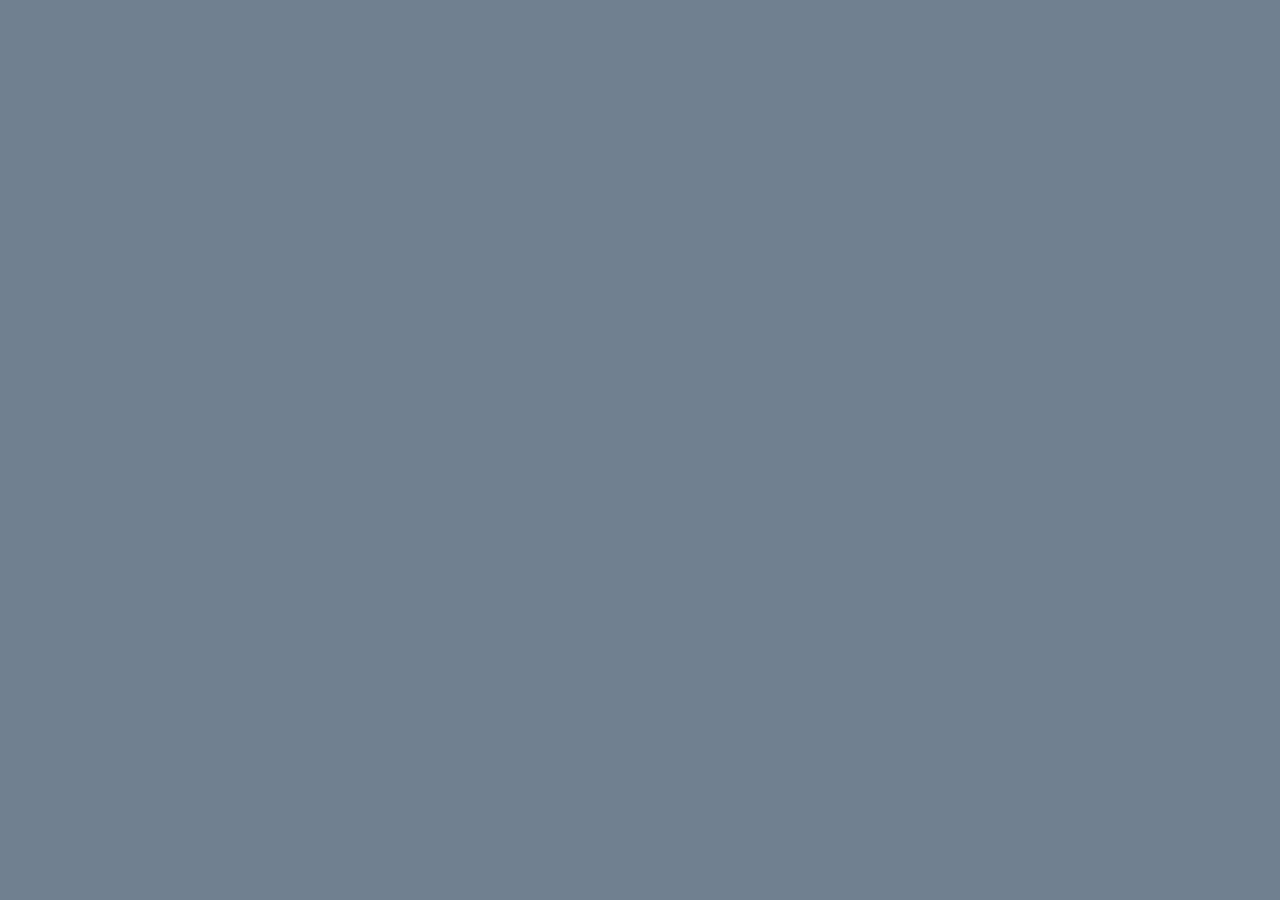
==== variables.html @ 76923020 "first commit" ====
<!DOCTYPE html>
<html lang="en">
<head>
    <meta charset="UTF-8">
    <meta name="viewport" content="width=device-width, initial-scale=1.0">
    <title>Variables</title>

    <style>
        body {
            background-color: slategray;
        }
    </style>
</head>
<body>
    <!-- varibles can be delaredin three ways which are; var let and const -->









    <script>
        // var name = 'Von'
        // console.log(name);
        
        // var name = 'Durk'
        // console.log(name);



        // let age = 30
        // console.log(name);
        
        // let agetwo = 20
        // console.log(name);

        let name = 'Central';
        let course = 'fighter';
        let age = 25
        let relationShipStatus = 'widowed'
        console.log(name,course,age,relationshipstatus);
        
        let userName = 3
    </script>
</body>
</html>
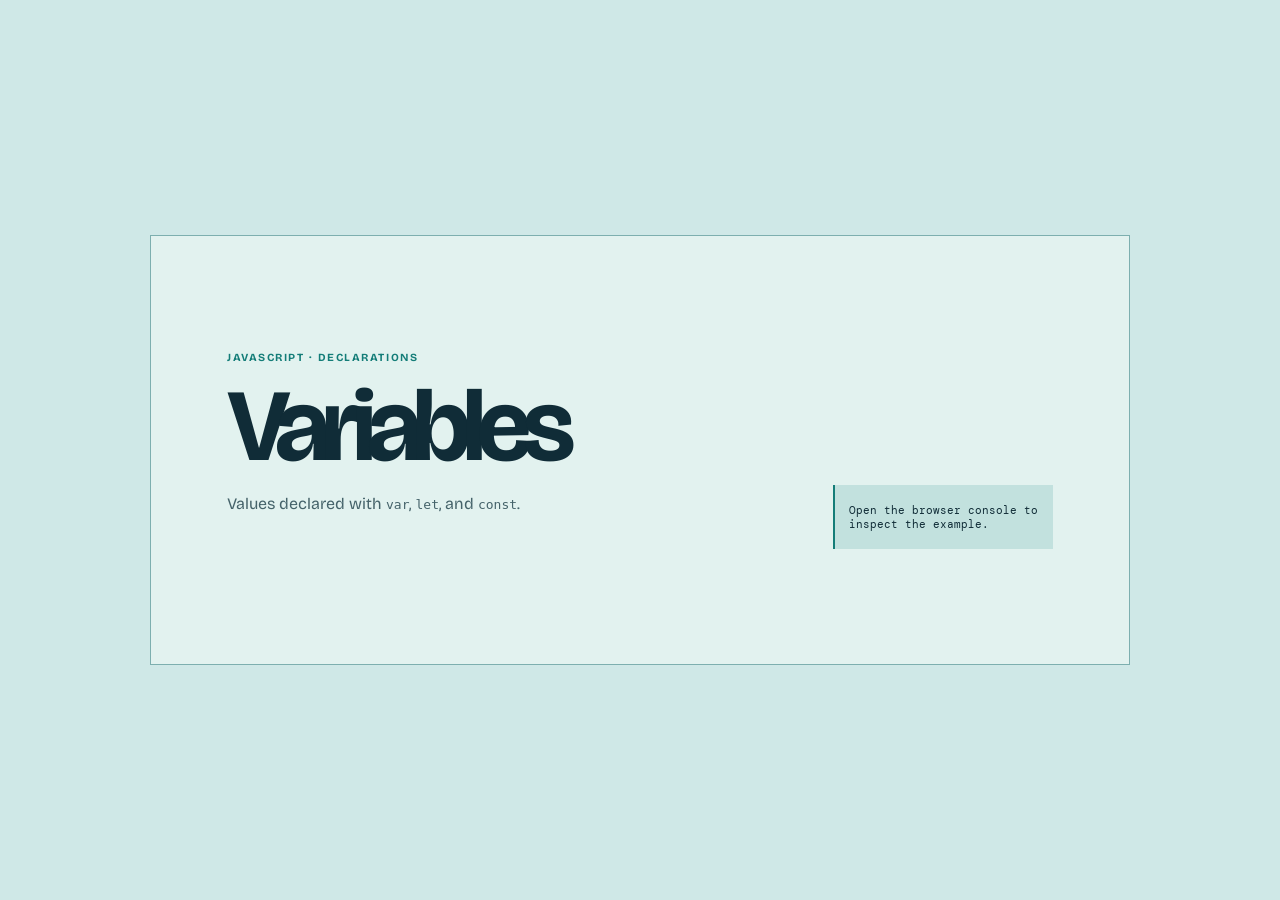
==== commit 4c7c955a: "Redesign variables page" ====
--- a/variables.html
+++ b/variables.html
@@ -3,24 +3,18 @@
 <head>
     <meta charset="UTF-8">
     <meta name="viewport" content="width=device-width, initial-scale=1.0">
+    <meta name="theme-color" content="#CFE8E7">
     <title>Variables</title>
-
-    <style>
-        body {
-            background-color: slategray;
-        }
-    </style>
+    <link rel="stylesheet" href="styles.css">
 </head>
 <body>
+    <main class="lesson-sheet">
+        <p class="eyebrow">JavaScript · declarations</p>
+        <h1>Variables</h1>
+        <p>Values declared with <code>var</code>, <code>let</code>, and <code>const</code>.</p>
+        <p class="console-note">Open the browser console to inspect the example.</p>
+    </main>
     <!-- varibles can be delaredin three ways which are; var let and const -->
-
-
-
-
-
-
-
-
 
     <script>
         // var name = 'Von'
--- a/styles.css
+++ b/styles.css
@@ -0,0 +1,67 @@
+@import url("https://fonts.googleapis.com/css2?family=Bricolage+Grotesque:opsz,wght@12..96,400;12..96,500;12..96,600;12..96,700&family=DM+Mono:wght@400;500&display=swap");
+
+* { box-sizing: border-box; }
+
+body {
+    min-height: 100vh;
+    margin: 0;
+    display: grid;
+    place-items: center;
+    padding: 24px;
+    color: #102c37;
+    background: #cfe8e7;
+    font-family: "Bricolage Grotesque", sans-serif;
+}
+
+.lesson-sheet {
+    width: min(100%, 980px);
+    min-height: 430px;
+    display: grid;
+    grid-template-columns: minmax(0, 1fr) 220px;
+    align-content: center;
+    column-gap: 48px;
+    padding: clamp(30px, 8vw, 76px);
+    border: 1px solid #7dafaf;
+    background: #e2f2ef;
+}
+
+.eyebrow {
+    margin: 0 0 18px;
+    color: #147d78;
+    font-size: .68rem;
+    font-weight: 700;
+    letter-spacing: .14em;
+    text-transform: uppercase;
+}
+
+h1 {
+    margin: 0;
+    grid-column: 1;
+    font: 700 clamp(3.2rem, 10vw, 6.4rem)/.88 "Bricolage Grotesque", sans-serif;
+    letter-spacing: -.085em;
+}
+
+.lesson-sheet > p:not(.eyebrow):not(.console-note) {
+    grid-column: 1;
+    margin: 18px 0 32px;
+    color: #45636a;
+    line-height: 1.7;
+}
+
+.console-note {
+    grid-column: 2;
+    grid-row: 2 / span 2;
+    align-self: end;
+    width: 100%;
+    margin: 0;
+    padding: 18px 14px;
+    border-left: 2px solid #147d78;
+    background: #c2e1de;
+    color: #102c37;
+    font: .68rem "DM Mono", monospace;
+}
+
+@media (max-width: 600px) {
+    .lesson-sheet { grid-template-columns: 1fr; }
+    .console-note { grid-column: 1; grid-row: auto; margin-top: 15px; }
+}
